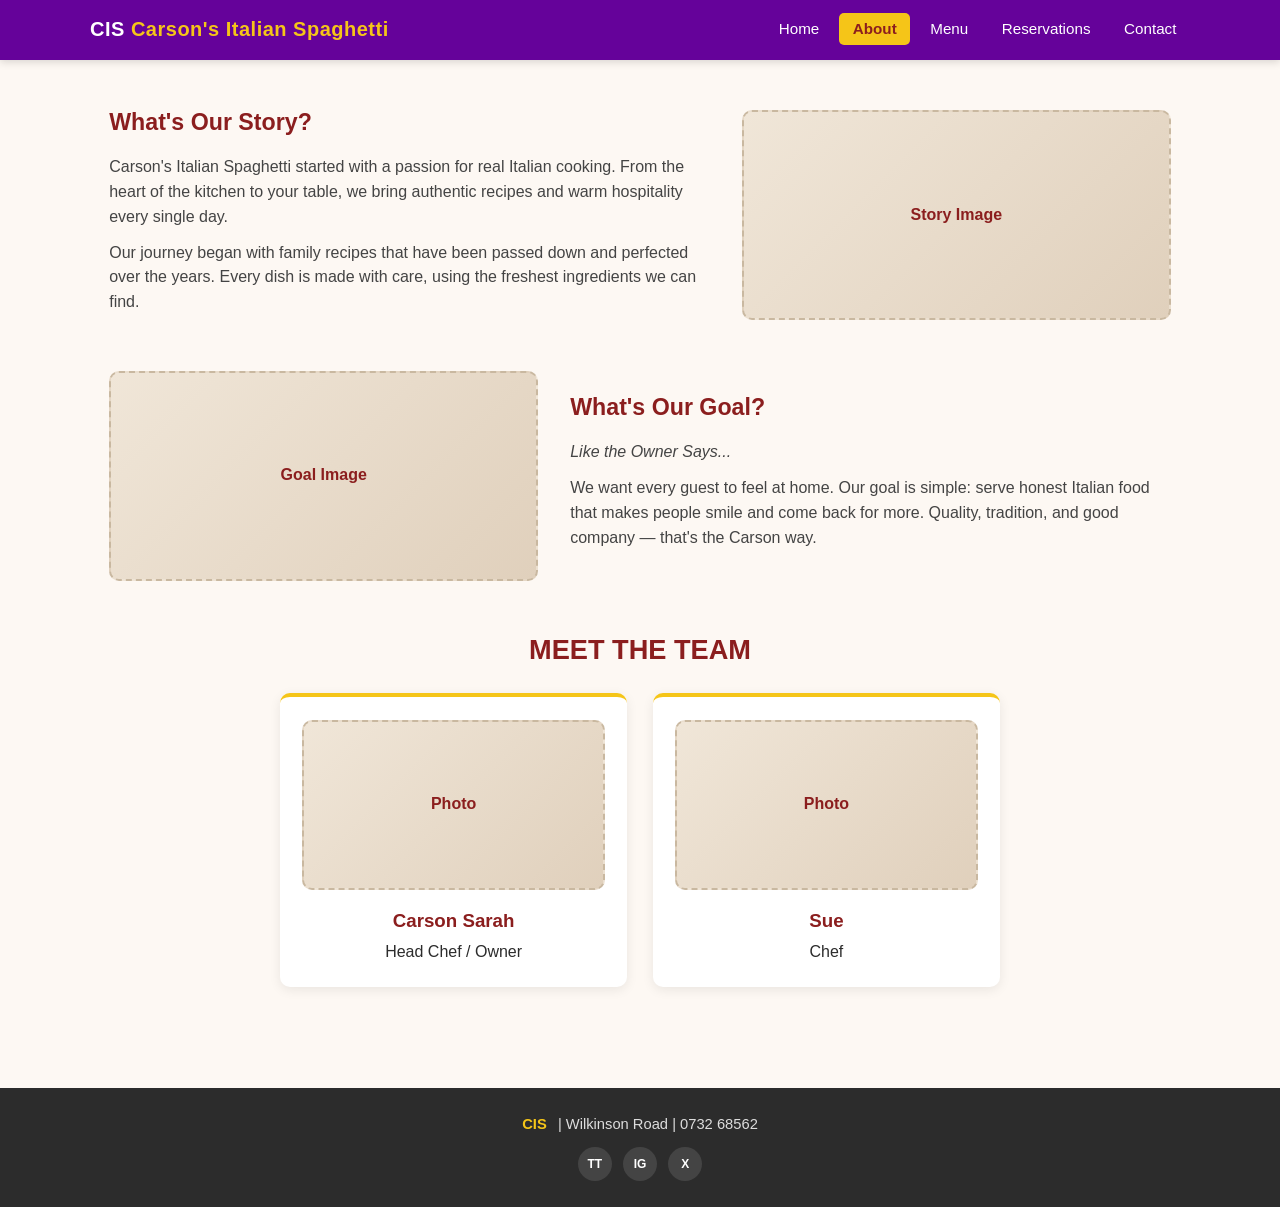
==== About.html @ 2851d9f4 "Add files via upload" ====
<!DOCTYPE html>
<html lang="en">
<head>
  <meta charset="UTF-8">
  <meta name="viewport" content="width=device-width, initial-scale=1.0">
  <title>About | Carson's Italian Spaghetti</title>
  <link rel="stylesheet" href="styless.css">
</head>
<body>
  <header>
    <div class="nav-wrap">
      <div class="logo">CIS <span>Carson's Italian Spaghetti</span></div>
      <button class="menu-btn" onclick="this.nextElementSibling.classList.toggle('open')">☰</button>
      <nav>
        <ul>
          <li><a href="home.html">Home</a></li>
          <li><a href="about.html" class="active">About</a></li>
          <li><a href="menu.html">Menu</a></li>
          <li><a href="reservations.html">Reservations</a></li>
          <li><a href="contact.html">Contact</a></li>
        </ul>
      </nav>
    </div>
  </header>

  <main>
    <div class="about-block">
      <div class="text">
        <h2>What's Our Story?</h2>
        <p>Carson's Italian Spaghetti started with a passion for real Italian cooking. From the heart of the kitchen to your table, we bring authentic recipes and warm hospitality every single day.</p>
        <p>Our journey began with family recipes that have been passed down and perfected over the years. Every dish is made with care, using the freshest ingredients we can find.</p>
      </div>
      <div class="img-placeholder">Story Image</div>
    </div>

    <div class="about-block reverse">
      <div class="img-placeholder">Goal Image</div>
      <div class="text">
        <h2>What's Our Goal?</h2>
        <p><em>Like the Owner Says...</em></p>
        <p>We want every guest to feel at home. Our goal is simple: serve honest Italian food that makes people smile and come back for more. Quality, tradition, and good company — that's the Carson way.</p>
      </div>
    </div>

    <section class="team-section">
      <h2>MEET THE TEAM</h2>
      <div class="team-grid">
        <div class="team-card">
          <div class="img-placeholder">Photo</div>
          <h3>Carson Sarah</h3>
          <p>Head Chef / Owner</p>
        </div>
        <div class="team-card">
          <div class="img-placeholder">Photo</div>
          <h3>Sue</h3>
          <p>Chef</p>
        </div>
      </div>
    </section>
  </main>

  <footer>
    <div class="footer-line">
      <strong>CIS</strong> | Wilkinson Road | 0732 68562
    </div>
    <div class="socials">
      <span>TT</span>
      <span>IG</span>
      <span>X</span>
    </div>
  </footer>
</body>
</html>
---- styless.css ----
/* Carson's Italian Spaghetti - Clean + Color Upgrade */

* {
  margin: 0;
  padding: 0;
  box-sizing: border-box;
}

body {
  font-family: Arial, Helvetica, sans-serif;
  line-height: 1.55;
  color: #2c2c2c;
  background: #fdf8f3;
}

img {
  max-width: 100%;
  display: block;
}

a {
  text-decoration: none;
  color: inherit;
}

ul {
  list-style: none;
}

/* ===== HEADER / NAV ===== */
header {
  background: #65029a;
  color: white;
  padding: 0.9rem 1.2rem;
  position: sticky;
  top: 0;
  z-index: 100;
  box-shadow: 0 2px 8px rgba(0,0,0,0.15);
}

.nav-wrap {
  max-width: 1100px;
  margin: 0 auto;
  display: flex;
  justify-content: space-between;
  align-items: center;
  flex-wrap: wrap;
  gap: 0.8rem;
}

.logo {
  font-weight: 700;
  font-size: 1.25rem;
  letter-spacing: 0.5px;
}

.logo span {
  color: #F5C518;
}

nav ul {
  display: flex;
  gap: 0.4rem;
  flex-wrap: wrap;
}

nav a {
  color: white;
  font-size: 0.95rem;
  padding: 0.45rem 0.85rem;
  border-radius: 5px;
  transition: 0.2s;
}

nav a:hover,
nav a.active {
  background: #F5C518;
  color: #8B1E1E;
  font-weight: 600;
}

.menu-btn {
  display: none;
  background: none;
  border: 2px solid white;
  color: white;
  font-size: 1.35rem;
  padding: 0.2rem 0.6rem;
  cursor: pointer;
  border-radius: 4px;
}

/* ===== HERO ===== */
.hero {
  background: linear-gradient(rgba(90, 20, 20, 0.65), rgba(90, 20, 20, 0.65)),
              url('https://images.unsplash.com/photo-1555396273-367ea4eb4db5?w=1400') center/cover;
  color: white;
  text-align: center;
  padding: 5rem 1.2rem;
}

.hero h1 {
  font-size: 2.5rem;
  margin-bottom: 0.5rem;
  font-family: Georgia, serif;
  text-shadow: 1px 1px 4px rgba(0,0,0,0.4);
}

.hero .tagline {
  font-size: 1.2rem;
  margin-bottom: 1.6rem;
  color: #F5C518;
  font-weight: 600;
}

.btn {
  display: inline-block;
  background: #F5C518;
  color: #8B1E1E;
  padding: 0.75rem 1.7rem;
  border-radius: 6px;
  font-weight: 700;
  border: none;
  cursor: pointer;
  font-size: 1rem;
  transition: 0.2s;
}

.btn:hover {
  background: #fff;
  transform: translateY(-2px);
}

/* ===== MAIN ===== */
main {
  max-width: 1100px;
  margin: 0 auto;
  padding: 2.8rem 1.2rem;
}

.section-title {
  text-align: center;
  color: #8B1E1E;
  font-size: 1.85rem;
  margin-bottom: 1.8rem;
  font-family: Georgia, serif;
}

/* Popular Options */
.popular-grid {
  display: grid;
  grid-template-columns: repeat(3, 1fr);
  gap: 1.3rem;
  margin-bottom: 1.6rem;
}

.popular-card {
  background: white;
  border-radius: 10px;
  overflow: hidden;
  text-align: center;
  box-shadow: 0 3px 12px rgba(0,0,0,0.08);
  border-top: 4px solid #8B1E1E;
  transition: 0.25s;
}

.popular-card:hover {
  transform: translateY(-5px);
  box-shadow: 0 8px 20px rgba(0,0,0,0.12);
}

.popular-card .img-box {
  height: 150px;
  background: linear-gradient(135deg, #f0e6d8, #e8d9c5);
  display: flex;
  align-items: center;
  justify-content: center;
  color: #8B1E1E;
  font-weight: 600;
  font-size: 0.95rem;
}

.popular-card p {
  padding: 1rem 0.8rem;
  font-weight: 600;
  color: #333;
}

/* Hours + Locate */
.info-row {
  display: grid;
  grid-template-columns: 1fr 1fr;
  gap: 1.5rem;
  margin-top: 2.8rem;
}

.info-box {
  background: white;
  border-radius: 10px;
  padding: 1.5rem;
  box-shadow: 0 3px 12px rgba(0,0,0,0.07);
  border-left: 5px solid #F5C518;
}

.info-box h3 {
  color: #8B1E1E;
  margin-bottom: 0.7rem;
  font-size: 1.2rem;
}

/* ===== ABOUT ===== */
.about-block {
  display: grid;
  grid-template-columns: 1.4fr 1fr;
  gap: 2rem;
  margin-bottom: 2.8rem;
  align-items: center;
}

.about-block.reverse {
  grid-template-columns: 1fr 1.4fr;
}

.about-block .text h2 {
  color: #8B1E1E;
  margin-bottom: 0.9rem;
  font-size: 1.45rem;
}

.about-block .text p {
  margin-bottom: 0.7rem;
  color: #444;
}

.img-placeholder {
  background: linear-gradient(135deg, #f0e6d8, #e0d0bc);
  height: 210px;
  border-radius: 10px;
  display: flex;
  align-items: center;
  justify-content: center;
  color: #8B1E1E;
  font-weight: 600;
  border: 2px dashed #c9b8a0;
}

.team-section {
  margin-top: 3rem;
  text-align: center;
}

.team-section h2 {
  color: #8B1E1E;
  margin-bottom: 1.4rem;
  font-size: 1.7rem;
}

.team-grid {
  display: grid;
  grid-template-columns: 1fr 1fr;
  gap: 1.6rem;
  max-width: 720px;
  margin: 0 auto;
}

.team-card {
  background: white;
  border-radius: 10px;
  padding: 1.4rem;
  box-shadow: 0 3px 12px rgba(0,0,0,0.08);
  border-top: 4px solid #F5C518;
}

.team-card .img-placeholder {
  height: 170px;
  margin-bottom: 1rem;
}

.team-card h3 {
  color: #8B1E1E;
  margin-bottom: 0.3rem;
}

/* ===== MENU ===== */
.menu-tabs {
  display: flex;
  justify-content: center;
  gap: 0.7rem;
  margin-bottom: 2rem;
  flex-wrap: wrap;
}

.menu-tabs button {
  background: white;
  border: 2px solid #8B1E1E;
  color: #8B1E1E;
  padding: 0.55rem 1.3rem;
  border-radius: 6px;
  font-weight: 600;
  cursor: pointer;
  transition: 0.2s;
}

.menu-tabs button.active,
.menu-tabs button:hover {
  background: #8B1E1E;
  color: white;
}

.menu-list {
  max-width: 620px;
  margin: 0 auto;
  background: white;
  border-radius: 10px;
  padding: 0.5rem 1.5rem 1rem;
  box-shadow: 0 3px 12px rgba(0,0,0,0.07);
}

.menu-item {
  display: flex;
  justify-content: space-between;
  align-items: baseline;
  padding: 1rem 0;
  border-bottom: 1px dashed #ddd;
}

.menu-item:last-child {
  border-bottom: none;
}

.menu-item h4 {
  color: #8B1E1E;
  font-size: 1.08rem;
}

.menu-item .price {
  font-weight: 700;
  color: #8B1E1E;
  background: #FDF0C8;
  padding: 0.25rem 0.7rem;
  border-radius: 20px;
  font-size: 0.95rem;
}

/* ===== RESERVATIONS ===== */
.reserve-box {
  max-width: 460px;
  margin: 0 auto;
  background: white;
  border-radius: 12px;
  padding: 2.2rem 1.7rem;
  box-shadow: 0 4px 18px rgba(0,0,0,0.1);
  border-top: 6px solid #8B1E1E;
}

.reserve-box h1 {
  text-align: center;
  color: #8B1E1E;
  font-size: 1.6rem;
  margin-bottom: 0.35rem;
}

.reserve-box .sub {
  text-align: center;
  margin-bottom: 1.6rem;
  color: #666;
  font-style: italic;
}

.form-group {
  margin-bottom: 1.15rem;
}

.form-group label {
  display: block;
  font-weight: 600;
  margin-bottom: 0.35rem;
  font-size: 0.95rem;
  color: #333;
}

.form-group input,
.form-group select,
.form-group textarea {
  width: 100%;
  padding: 0.7rem 0.9rem;
  border: 1.5px solid #ccc;
  border-radius: 7px;
  font-size: 1rem;
  background: #fafafa;
  transition: 0.2s;
}

.form-group input:focus,
.form-group textarea:focus {
  outline: none;
  border-color: #8B1E1E;
  background: white;
  box-shadow: 0 0 0 3px rgba(139, 30, 30, 0.12);
}

.form-group textarea {
  min-height: 85px;
  resize: vertical;
}

.confirm-btn {
  width: 100%;
  margin-top: 0.6rem;
  padding: 0.85rem;
  font-size: 1.05rem;
}

/* ===== CONTACT ===== */
.contact-grid {
  display: grid;
  grid-template-columns: 1fr 1fr;
  gap: 2.2rem;
}

.contact-info h2 {
  color: #8B1E1E;
  margin-bottom: 1rem;
  font-size: 1.25rem;
}

.contact-info p {
  margin-bottom: 1rem;
  line-height: 1.6;
}

.maps-btn {
  display: inline-block;
  margin-top: 0.4rem;
  background: #8B1E1E;
  color: white;
  padding: 0.65rem 1.3rem;
  border-radius: 6px;
  font-weight: 600;
  transition: 0.2s;
}

.maps-btn:hover {
  background: #6a1515;
}

.contact-form-box {
  background: white;
  padding: 1.6rem;
  border-radius: 10px;
  box-shadow: 0 3px 12px rgba(0,0,0,0.08);
  border-top: 4px solid #F5C518;
}

/* ===== FOOTER ===== */
footer {
  background: #2c2c2c;
  color: #ddd;
  padding: 1.6rem 1.2rem;
  margin-top: 3.5rem;
  text-align: center;
  font-size: 0.92rem;
}

.footer-line {
  display: flex;
  justify-content: center;
  align-items: center;
  flex-wrap: wrap;
  gap: 0.7rem;
  margin-bottom: 0.5rem;
}

.footer-line strong {
  color: #F5C518;
}

.socials {
  display: flex;
  gap: 0.7rem;
  justify-content: center;
  margin-top: 0.7rem;
}

.socials span {
  background: #444;
  width: 34px;
  height: 34px;
  border-radius: 50%;
  display: flex;
  align-items: center;
  justify-content: center;
  font-size: 0.75rem;
  color: white;
  font-weight: 600;
}

/* ===== RESPONSIVE ===== */
@media (max-width: 800px) {
  .popular-grid {
    grid-template-columns: 1fr 1fr;
  }
  .about-block,
  .about-block.reverse,
  .contact-grid,
  .info-row,
  .team-grid {
    grid-template-columns: 1fr;
  }
}

@media (max-width: 600px) {
  .menu-btn {
    display: block;
  }
  nav {
    width: 100%;
    display: none;
  }
  nav.open {
    display: block;
  }
  nav ul {
    flex-direction: column;
    gap: 0.3rem;
    padding: 0.7rem 0;
  }
  .hero h1 {
    font-size: 1.85rem;
  }
  .popular-grid {
    grid-template-columns: 1fr;
  }
  .section-title {
    font-size: 1.55rem;
  }
}
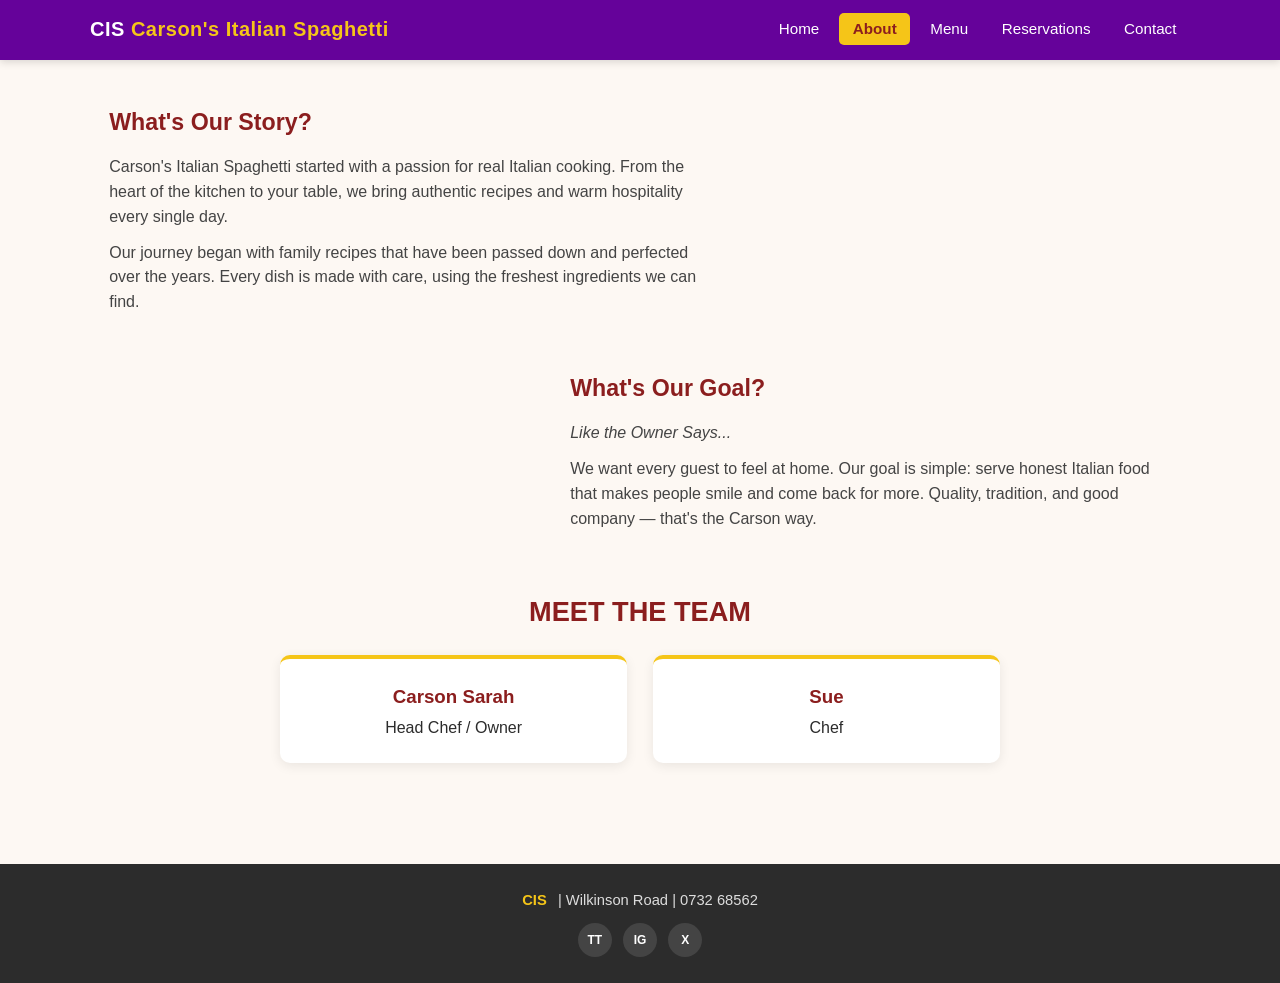
==== commit d94380d0: "Update About.html" ====
--- a/About.html
+++ b/About.html
@@ -30,11 +30,11 @@
         <p>Carson's Italian Spaghetti started with a passion for real Italian cooking. From the heart of the kitchen to your table, we bring authentic recipes and warm hospitality every single day.</p>
         <p>Our journey began with family recipes that have been passed down and perfected over the years. Every dish is made with care, using the freshest ingredients we can find.</p>
       </div>
-      <div class="img-placeholder">Story Image</div>
+      <img src="./images/download.jpg" alt="">
     </div>
 
     <div class="about-block reverse">
-      <div class="img-placeholder">Goal Image</div>
+      <img src="./images/download (1).jpg" alt="">
       <div class="text">
         <h2>What's Our Goal?</h2>
         <p><em>Like the Owner Says...</em></p>
@@ -46,12 +46,12 @@
       <h2>MEET THE TEAM</h2>
       <div class="team-grid">
         <div class="team-card">
-          <div class="img-placeholder">Photo</div>
+          <img src="./images/images (1).jpg" alt="">
           <h3>Carson Sarah</h3>
           <p>Head Chef / Owner</p>
         </div>
         <div class="team-card">
-          <div class="img-placeholder">Photo</div>
+          <img src="./images/images.jpg" alt="">
           <h3>Sue</h3>
           <p>Chef</p>
         </div>
@@ -70,4 +70,4 @@
     </div>
   </footer>
 </body>
-</html>+</html>
